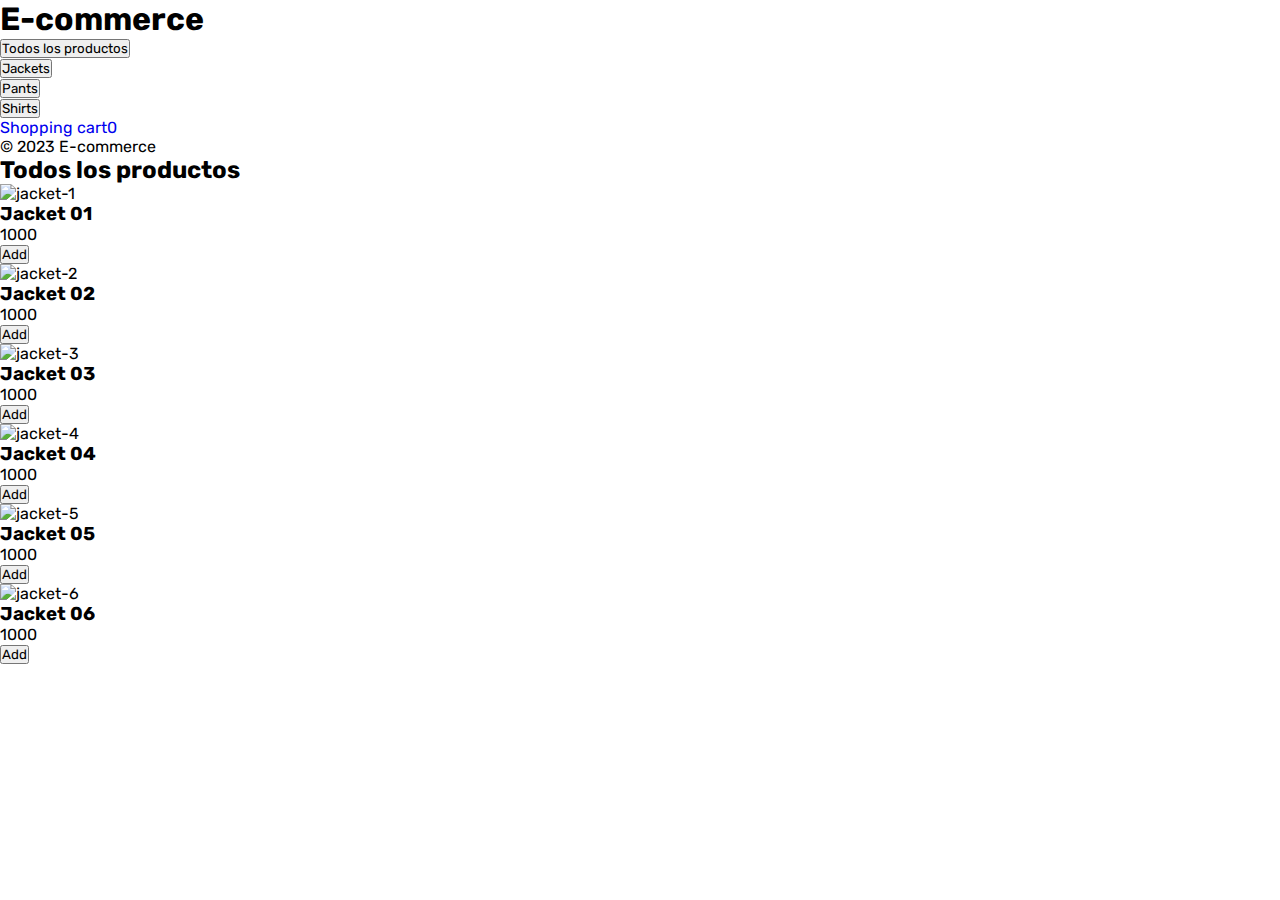
==== index.html @ d9f4f6c9 "inicio de eccommerce, se agregaron imagenes y la parte de html" ====
<!DOCTYPE html>
<html lang="es">
  <head>
    <meta charset="UTF-8" />
    <meta name="viewport" content="width=device-width, initial-scale=1.0" />
    <title>E-ccomerce</title>
    <link rel="stylesheet" href="./css/main.css" />
    <script
      src="https://kit.fontawesome.com/a5c52835dd.js"
      crossorigin="anonymous"
    ></script>
  </head>
  <body>
    <div class="container">
      <aside>
        <header>
          <h1 class="logo">E-commerce</h1>
        </header>
        <nav>
          <ul>
            <li>
              <button class="button-menu button-category active">
                <i class="fa-solid fa-hand-pointer fa-rotate-90"></i> Todos los
                productos
              </button>
            </li>
            <li>
              <button class="button-menu button-category">
                <i class="fa-regular fa-hand-pointer fa-rotate-90"></i> Jackets
              </button>
            </li>
            <li>
              <button class="button-menu button-category">
                <i class="fa-regular fa-hand-pointer fa-rotate-90"></i> Pants
              </button>
            </li>
            <li>
              <button class="button-menu button-category">
                <i class="fa-regular fa-hand-pointer fa-rotate-90"></i> Shirts
              </button>
            </li>
            <li>
              <a class="button-menu button-car" href="carrito.html"
                ><i class="fa-solid fa-cart-shopping"></i> Shopping cart<span
                  class="number"
                  >0</span
                ></a
              >
            </li>
          </ul>
        </nav>
        <footer>
          <p class="text-footer">&#169; 2023 E-commerce</p>
        </footer>
      </aside>
      <main>
        <h2 class="main-title">Todos los productos</h2>
        <div class="container-products">
          <div class="product">
            <img
              class="product-img"
              src="./img/jackets/jacket-1.jpg"
              alt="jacket-1"
            />
            <div class="product-details">
              <h3 class="product-title">Jacket 01</h3>
              <p class="product-price">1000</p>
              <button class="product-add">Add</button>
            </div>
          </div>
          <div class="product">
            <img
              class="product-img"
              src="./img/jackets/jacket-2.jpg"
              alt="jacket-2"
            />
            <div class="product-details">
              <h3 class="product-title">Jacket 02</h3>
              <p class="product-price">1000</p>
              <button class="product-add">Add</button>
            </div>
          </div>
          <div class="product">
            <img
              class="product-img"
              src="./img/jackets/jacket-3.jpg"
              alt="jacket-3"
            />
            <div class="product-details">
              <h3 class="product-title">Jacket 03</h3>
              <p class="product-price">1000</p>
              <button class="product-add">Add</button>
            </div>
          </div>
          <div class="product">
            <img
              class="product-img"
              src="./img/jackets/jacket-4.jpg"
              alt="jacket-4"
            />
            <div class="product-details">
              <h3 class="product-title">Jacket 04</h3>
              <p class="product-price">1000</p>
              <button class="product-add">Add</button>
            </div>
          </div>
          <div class="product">
            <img
              class="product-img"
              src="./img/jackets/jacket-5.jpg"
              alt="jacket-5"
            />
            <div class="product-details">
              <h3 class="product-title">Jacket 05</h3>
              <p class="product-price">1000</p>
              <button class="product-add">Add</button>
            </div>
          </div>
          <div class="product">
            <img
              class="product-img"
              src="./img/jackets/jacket-6.jpg"
              alt="jacket-6"
            />
            <div class="product-details">
              <h3 class="product-title">Jacket 06</h3>
              <p class="product-price">1000</p>
              <button class="product-add">Add</button>
            </div>
          </div>
        </div>
      </main>
    </div>
    <script src="./js/main.js"></script>
  </body>
</html>
---- css/main.css ----
@import url('https://fonts.googleapis.com/css2?family=Rubik:wght@300;400;500;600;700;800;900&display=swap');

:root {
  --clr-main: #4b33a8;
  --clr-white: #ececec;
  --clr-gray: #e2e2e2;
  --clr-red: #961818;
}

* {
  margin: 0;
  padding: 0;
  box-sizing: border-box;
  font-family: 'Rubik', 'sans-serif';
}

h1,
h2,
h3,
h4,
h5,
h6,
p,
a,
input,
textarea {
  margin: 0;
  padding: 0;
}

ul {
  list-style-type: none;
}

a {
  text-decoration: none;
}
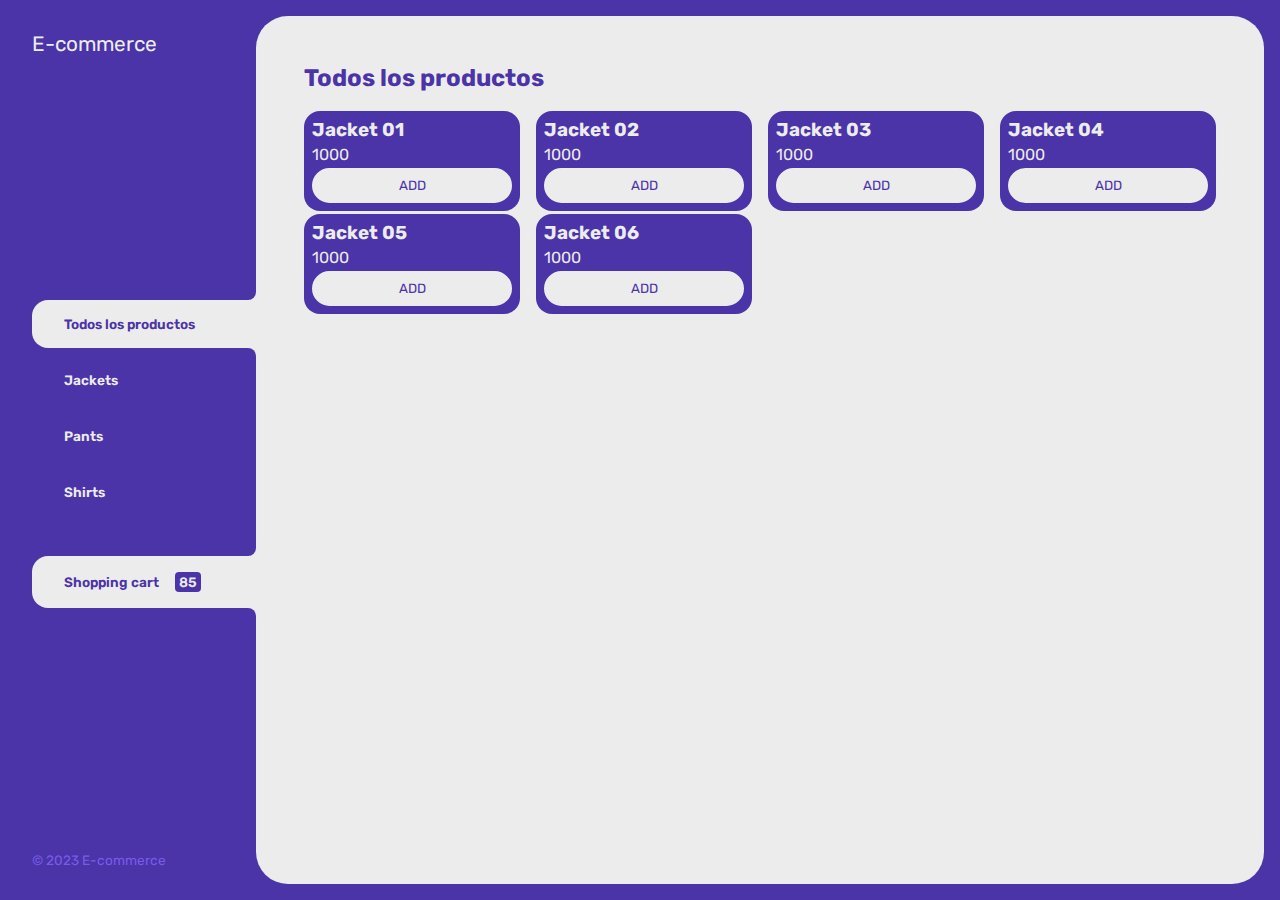
==== commit 4b991dcd: "ajustes de html e implemtacion de css" ====
--- a/index.html
+++ b/index.html
@@ -17,7 +17,7 @@
           <h1 class="logo">E-commerce</h1>
         </header>
         <nav>
-          <ul>
+          <ul class="menu">
             <li>
               <button class="button-menu button-category active">
                 <i class="fa-solid fa-hand-pointer fa-rotate-90"></i> Todos los
@@ -40,10 +40,10 @@
               </button>
             </li>
             <li>
-              <a class="button-menu button-car" href="carrito.html"
+              <a class="button-menu button-car active" href="carrito.html"
                 ><i class="fa-solid fa-cart-shopping"></i> Shopping cart<span
-                  class="number"
-                  >0</span
+                  class="number-car"
+                  >85</span
                 ></a
               >
             </li>
--- a/css/main.css
+++ b/css/main.css
@@ -2,6 +2,7 @@
 
 :root {
   --clr-main: #4b33a8;
+  --clr-main-light: #785ce9;
   --clr-white: #ececec;
   --clr-gray: #e2e2e2;
   --clr-red: #961818;
@@ -35,3 +36,248 @@
 a {
   text-decoration: none;
 }
+
+.container {
+  display: grid;
+  grid-template-columns: 1fr 4fr;
+  background-color: var(--clr-main);
+}
+
+aside {
+  padding: 2rem;
+  padding-right: 0;
+  color: var(--clr-white);
+  position: sticky;
+  top: 0;
+  height: 100vh;
+  display: flex;
+  flex-direction: column;
+  justify-content: space-between;
+}
+
+.logo {
+  font-weight: 400;
+  font-size: 1.3rem;
+}
+
+.menu {
+  display: flex;
+  flex-direction: column;
+  gap: 0.5rem;
+}
+
+.button-menu {
+  background-color: transparent;
+  border: 0;
+  color: var(--clr-white);
+  cursor: pointer;
+  display: flex;
+  align-items: center;
+  gap: 1rem;
+  font-weight: 600;
+  padding: 1rem;
+  font-size: 0.85rem;
+}
+
+.button-menu.active {
+  background-color: var(--clr-white);
+  color: var(--clr-main);
+  width: 100%;
+  border-top-left-radius: 1rem;
+  border-bottom-left-radius: 1rem;
+  position: relative;
+}
+
+.button-menu.active::before {
+  content: '';
+  position: absolute;
+  width: 1rem;
+  height: 2rem;
+  bottom: 100%;
+  right: 0;
+  background-color: transparent;
+  border-bottom-right-radius: 0.5rem;
+  box-shadow: 0 1rem 0 var(--clr-white);
+}
+
+.button-menu.active::after {
+  content: '';
+  position: absolute;
+  width: 1rem;
+  height: 2rem;
+  top: 100%;
+  right: 0;
+  background-color: transparent;
+  border-top-right-radius: 0.5rem;
+  box-shadow: 0 -1rem 0 var(--clr-white);
+}
+
+.button-car {
+  margin-top: 2rem;
+}
+
+.number-car {
+  background-color: var(--clr-white);
+  color: var(--clr-main);
+  padding: 0.15rem 0.25rem;
+  border-radius: 0.25rem;
+}
+
+.button-car.active .number-car {
+  background-color: var(--clr-main);
+  color: var(--clr-white);
+}
+
+.text-footer {
+  color: var(--clr-main-light);
+  font-size: 0.85rem;
+}
+
+main {
+  background-color: var(--clr-white);
+  margin: 1rem;
+  margin-left: 0;
+  border-radius: 2rem;
+  padding: 3rem;
+}
+
+.main-title {
+  color: var(--clr-main);
+  margin-bottom: 2rem;
+}
+
+.container-products {
+  display: grid;
+  grid-template-columns: repeat(4, 1fr);
+  gap: 1rem;
+}
+
+.product-img {
+  max-width: 100%;
+  height: 307px;
+  border-radius: 1rem;
+}
+
+.product-details {
+  background-color: var(--clr-main);
+  color: var(--clr-white);
+  padding: 0.5rem;
+  border-radius: 1rem;
+  margin-top: -2rem;
+  position: relative;
+  display: flex;
+  flex-direction: column;
+  gap: 0.25rem;
+}
+
+.prodcut-title {
+  font-size: 1rem;
+}
+
+.product-add {
+  border: 0;
+  background-color: var(--clr-white);
+  color: var(--clr-main);
+  padding: 0.5rem;
+  text-transform: uppercase;
+  border-radius: 2rem;
+  cursor: pointer;
+  border: 2px solid var(--clr-white);
+  transition: background-color 0.2s, color 0.2s;
+}
+
+.product-add:hover {
+  background-color: var(--clr-main);
+  color: var(--clr-white);
+}
+
+/**Shopping cart**/
+
+.container-car {
+  display: flex;
+  flex-direction: column;
+  gap: 1.5rem;
+}
+
+.car-empty,
+.car-purchased {
+  color: var(--clr-main);
+  /* display: none; */
+}
+
+.car-products {
+  display: flex;
+  flex-direction: column;
+  gap: 1rem;
+}
+
+.car-product {
+  display: flex;
+  justify-content: space-between;
+  align-items: center;
+  background-color: var(--clr-gray);
+  color: var(--clr-main);
+  padding: 0.5rem;
+  padding-right: 1.5rem;
+  border-radius: 1rem;
+}
+
+.car-product-img {
+  width: 4rem;
+  border-radius: 1rem;
+}
+
+.car-product small {
+  font-size: 0.75rem;
+}
+
+.car-product-delete {
+  border: 0;
+  background-color: transparent;
+  color: var(--clr-red);
+  cursor: pointer;
+}
+
+.car-actions {
+  display: flex;
+  justify-content: space-between;
+}
+
+.car-actions-empty {
+  border: 0;
+  background-color: var(--clr-gray);
+  padding: 1rem;
+  border-radius: 1rem;
+  color: var(--clr-main);
+  text-transform: uppercase;
+  cursor: pointer;
+}
+
+.car-actions-right {
+  display: flex;
+}
+
+.car-actions-total {
+  display: flex;
+  background-color: var(--clr-gray);
+  padding: 1rem;
+  color: var(--clr-main);
+  text-transform: uppercase;
+  border-top-left-radius: 1rem;
+  border-bottom-left-radius: 1rem;
+}
+
+.car-actions-buy {
+  border: 0;
+  background-color: var(--clr-main);
+  padding: 1rem;
+  color: var(--clr-white);
+  text-transform: uppercase;
+  cursor: pointer;
+  border-top-right-radius: 1rem;
+  border-bottom-right-radius: 1rem;
+}
+
+.disabled {
+  display: none;
+}
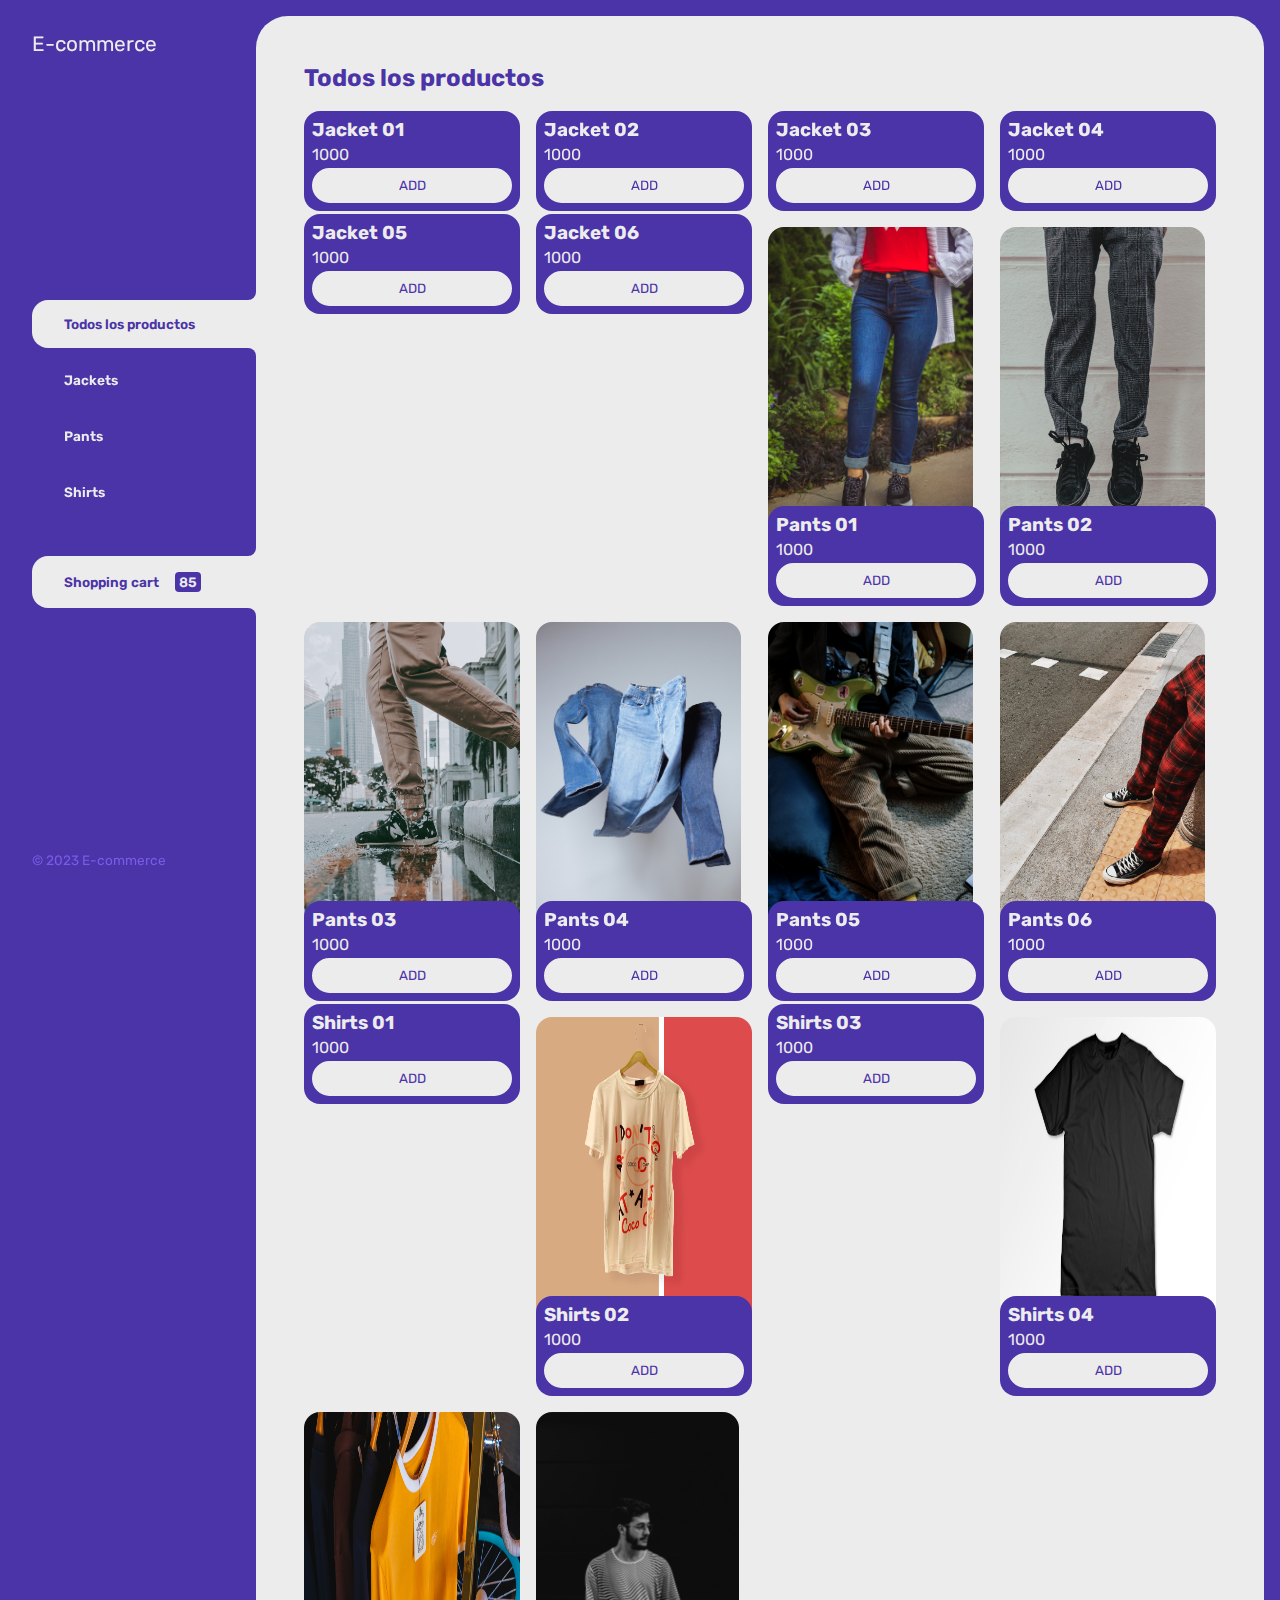
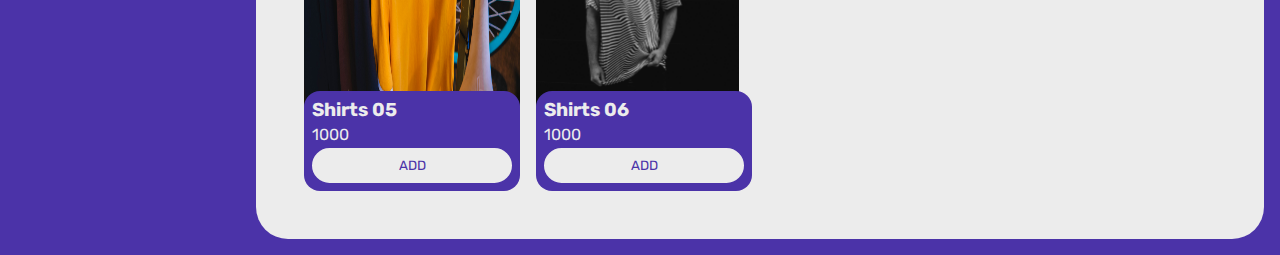
==== commit ce197407: "añadicion de javaScript" ====
--- a/index.html
+++ b/index.html
@@ -19,23 +19,23 @@
         <nav>
           <ul class="menu">
             <li>
-              <button class="button-menu button-category active">
+              <button id="all" class="button-menu button-category active">
                 <i class="fa-solid fa-hand-pointer fa-rotate-90"></i> Todos los
                 productos
               </button>
             </li>
             <li>
-              <button class="button-menu button-category">
+              <button id="jackets" class="button-menu button-category">
                 <i class="fa-regular fa-hand-pointer fa-rotate-90"></i> Jackets
               </button>
             </li>
             <li>
-              <button class="button-menu button-category">
+              <button id="pants" class="button-menu button-category">
                 <i class="fa-regular fa-hand-pointer fa-rotate-90"></i> Pants
               </button>
             </li>
             <li>
-              <button class="button-menu button-category">
+              <button id="shirts" class="button-menu button-category">
                 <i class="fa-regular fa-hand-pointer fa-rotate-90"></i> Shirts
               </button>
             </li>
@@ -54,80 +54,9 @@
         </footer>
       </aside>
       <main>
-        <h2 class="main-title">Todos los productos</h2>
-        <div class="container-products">
-          <div class="product">
-            <img
-              class="product-img"
-              src="./img/jackets/jacket-1.jpg"
-              alt="jacket-1"
-            />
-            <div class="product-details">
-              <h3 class="product-title">Jacket 01</h3>
-              <p class="product-price">1000</p>
-              <button class="product-add">Add</button>
-            </div>
-          </div>
-          <div class="product">
-            <img
-              class="product-img"
-              src="./img/jackets/jacket-2.jpg"
-              alt="jacket-2"
-            />
-            <div class="product-details">
-              <h3 class="product-title">Jacket 02</h3>
-              <p class="product-price">1000</p>
-              <button class="product-add">Add</button>
-            </div>
-          </div>
-          <div class="product">
-            <img
-              class="product-img"
-              src="./img/jackets/jacket-3.jpg"
-              alt="jacket-3"
-            />
-            <div class="product-details">
-              <h3 class="product-title">Jacket 03</h3>
-              <p class="product-price">1000</p>
-              <button class="product-add">Add</button>
-            </div>
-          </div>
-          <div class="product">
-            <img
-              class="product-img"
-              src="./img/jackets/jacket-4.jpg"
-              alt="jacket-4"
-            />
-            <div class="product-details">
-              <h3 class="product-title">Jacket 04</h3>
-              <p class="product-price">1000</p>
-              <button class="product-add">Add</button>
-            </div>
-          </div>
-          <div class="product">
-            <img
-              class="product-img"
-              src="./img/jackets/jacket-5.jpg"
-              alt="jacket-5"
-            />
-            <div class="product-details">
-              <h3 class="product-title">Jacket 05</h3>
-              <p class="product-price">1000</p>
-              <button class="product-add">Add</button>
-            </div>
-          </div>
-          <div class="product">
-            <img
-              class="product-img"
-              src="./img/jackets/jacket-6.jpg"
-              alt="jacket-6"
-            />
-            <div class="product-details">
-              <h3 class="product-title">Jacket 06</h3>
-              <p class="product-price">1000</p>
-              <button class="product-add">Add</button>
-            </div>
-          </div>
+        <h2 class="main-title" id="title-main">Todos los productos</h2>
+        <div id="container-products" class="container-products">
+          <!-- products (main.js) -->
         </div>
       </main>
     </div>
--- a/css/main.css
+++ b/css/main.css
@@ -77,12 +77,12 @@
   font-weight: 600;
   padding: 1rem;
   font-size: 0.85rem;
+  width: 100%;
 }
 
 .button-menu.active {
   background-color: var(--clr-white);
   color: var(--clr-main);
-  width: 100%;
   border-top-left-radius: 1rem;
   border-bottom-left-radius: 1rem;
   position: relative;
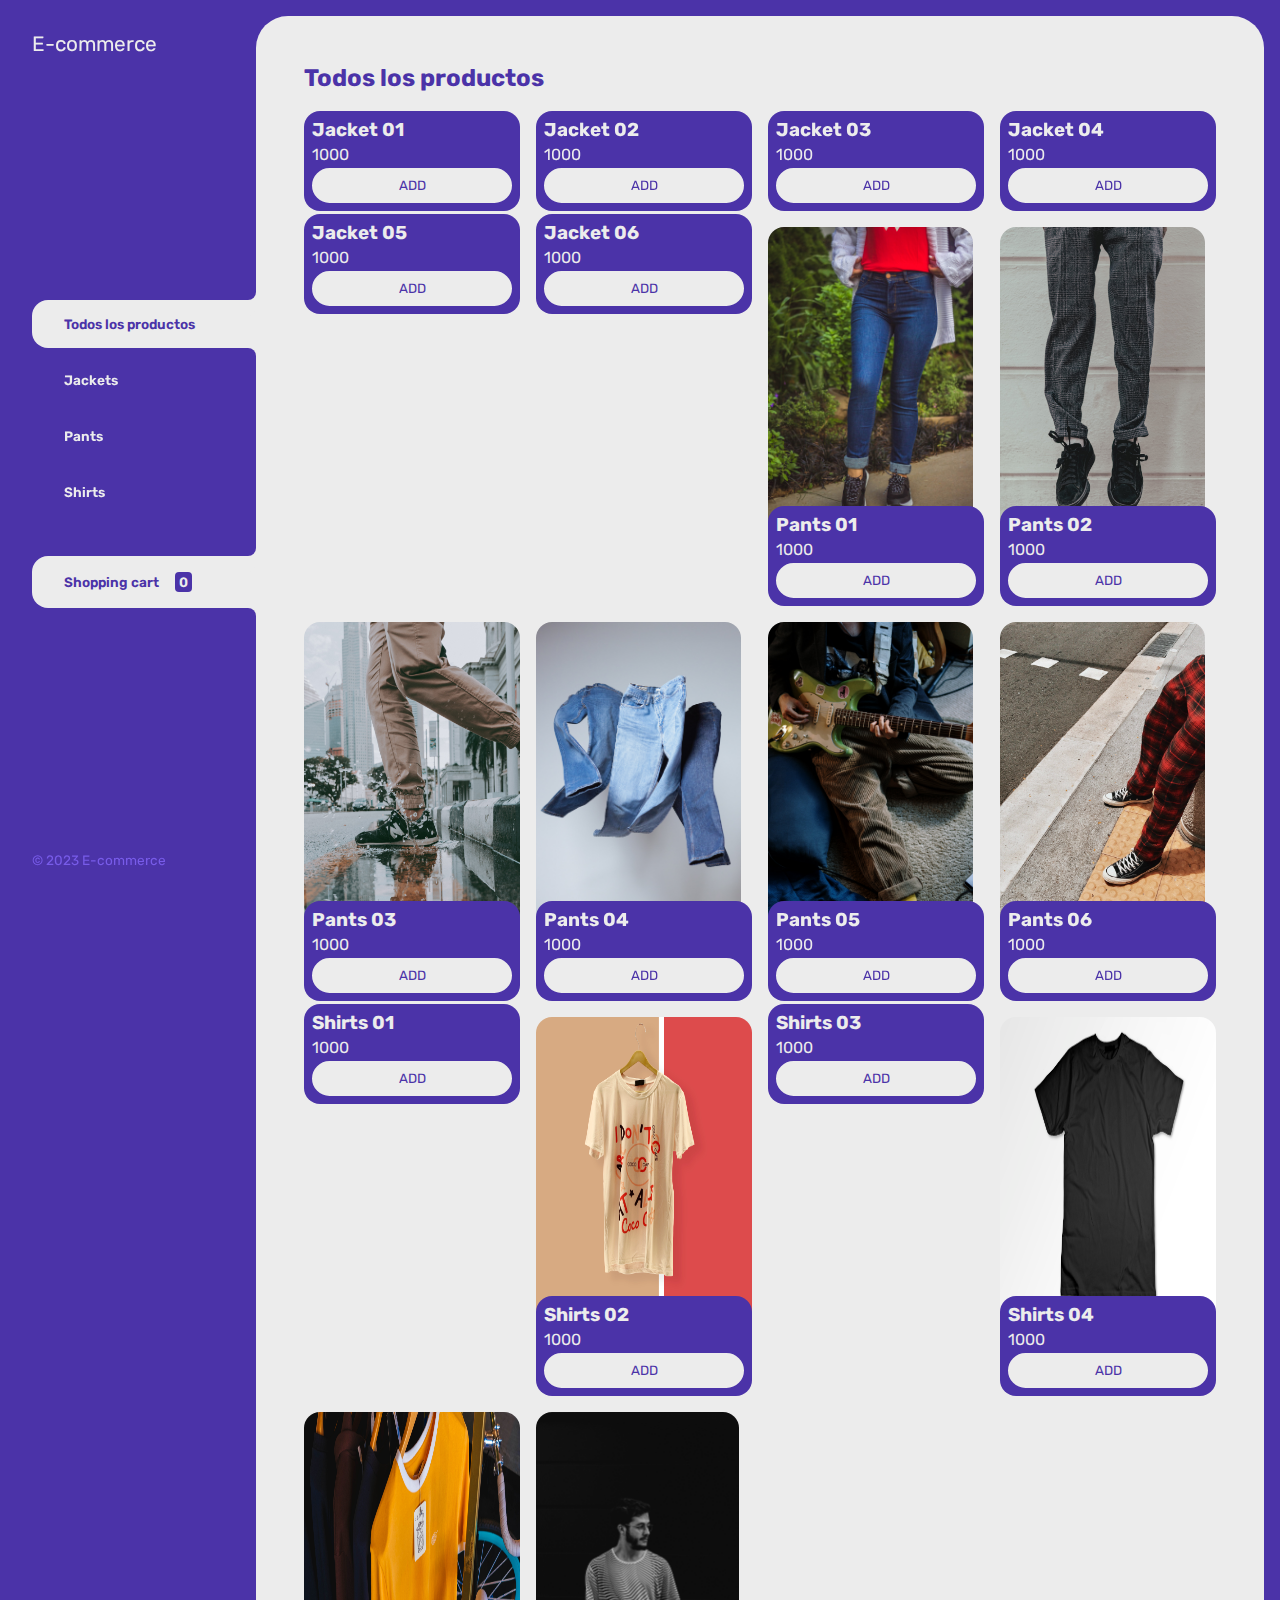
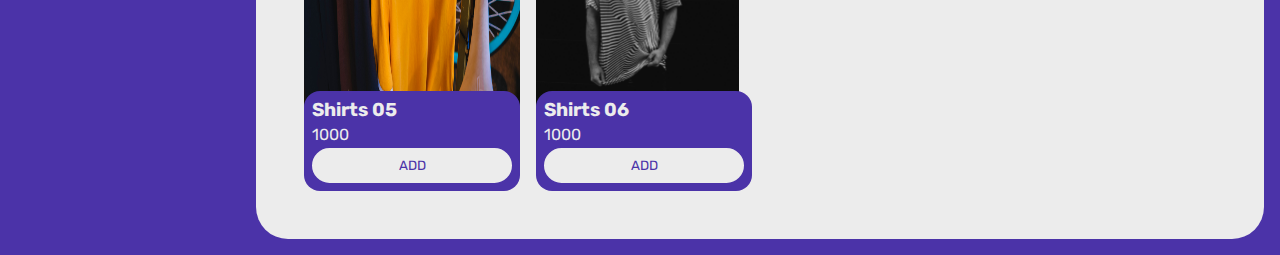
==== commit c82ddec7: "se agregan los productos al localstorage para despues visualizarlos en el carrito de compras" ====
--- a/index.html
+++ b/index.html
@@ -42,8 +42,9 @@
             <li>
               <a class="button-menu button-car active" href="carrito.html"
                 ><i class="fa-solid fa-cart-shopping"></i> Shopping cart<span
+                  id="number-car"
                   class="number-car"
-                  >85</span
+                  >0</span
                 ></a
               >
             </li>
